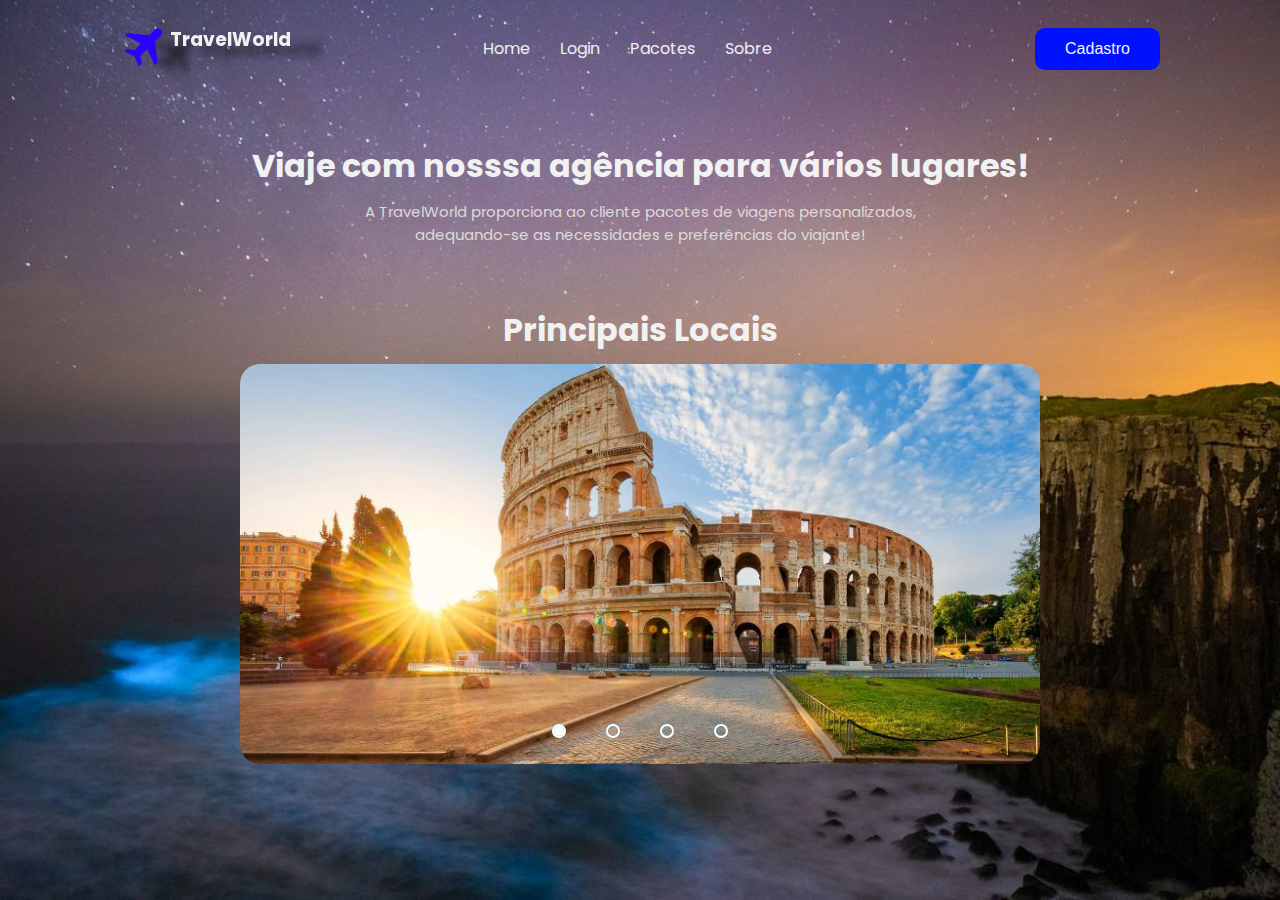
==== index.html @ cc505b30 "Add files via upload" ====
<!DOCTYPE html>
<html lang="pt-BR">

<head>
  <meta charset="UTF-8">
  <meta http-equiv="X-UA-Compatible" content="IE=edge">
  <meta name="viewport" content="width=device-width, initial-scale=1.0">
  <title>Rocket Travel</title>
  <link rel="stylesheet" href="style.css">
</head>

<body>
  <div class="container">
    <header>
      <div class="logo">
        <img src="imgs/plane-icon.svg" alt="">
        <h3>TravelWorld</h3>
      </div>

      <div class="menu">
        <ul>
          <li><a href="indexref.html">Home</a></li>
          <li><a href="login.html">Login</a></li>
          <li><a href="pacotes.html">Pacotes</a></li>
          <li><a href="about.html">Sobre</a></li>
        </ul>
      </div>

      <div class="button">
        <button>
          <a href="register.html">Cadastro</a>
        </button>
      </div>
    </header>

    <main>
      <div class="top-main">
        <div class="title">
          <h1 id="mainTitle">
            Viaje com nosssa agência para vários lugares!
          </h1>
  
          <h3>
           A TravelWorld proporciona ao cliente pacotes de viagens personalizados, adequando-se as necessidades e preferências do viajante!
          </h3>

          <h1 id= "carouselTitle">
            Principais Locais
          </h1>

        </div>
      </div>
    </main>

    <div class="slider">
      <div class="slides">
        <input type="radio" name="radiobtn" id="radio1">
        <input type="radio" name="radiobtn" id="radio2">
        <input type="radio" name="radiobtn" id="radio3">
        <input type="radio" name="radiobtn" id="radio4">

        <div class="slide first">
          <img src="imgs/carrossel_roma.jpg" alt="Imagem 1">
        </div>
        <div class="slide">
          <img src="imgs/carrossel_paris.jpg" alt="Imagem 2">
        </div>
        <div class="slide">
          <img src="imgs/carrossel_cairo.jpg" alt="Imagem 3">
        </div>
        <div class="slide">
          <img src="imgs/carrossel_tokyo.jpg" alt="Imagem 4">
        </div>

        <div class="navigation">
          <div class="btn1"></div>
          <div class="btn2"></div>
          <div class="btn3"></div>
          <div class="btn4"></div>
        </div>

      </div>
      
      <div class="navigation_manual">
        <label for="radio1" class="btnmanual"></label>
        <label for="radio2" class="btnmanual"></label>
        <label for="radio3" class="btnmanual"></label>
        <label for="radio4" class="btnmanual"></label>
      </div>

    </div>

  </div>

  <script src="homepage.js"></script>

</body>
</html>
---- style.css ----
/* ESTILIZAÇÃO "PADRÃO" DA PAGINA (MENU, BODY, ETC) */

@import url('https://fonts.googleapis.com/css2?family=Poppins:wght@400;500;700&display=swap');

* {
  margin: 0;
  padding: 0;
  box-sizing: border-box;
}

a {
  text-decoration: none;
  outline: none;
}

:root {
  --color-text: #F1F1F1;
  --color-subtitle: #dfd9d9;
  --color-highlight: #0011fc;
  --color-button: #0011fc;
}

body {
  font-family: 'Poppins', sans-serif;
  background: url(/imgs/background.jpg) no-repeat fixed center;
  background-size: cover;
  color: var(--color-text);
  max-width: 1080px;
  margin: 0 auto;
}

.container {
  padding: 20px;
}

header {
  display: flex;
  justify-content: space-between;
  align-items: center;
}

header .logo img {
  width: 50px;
  height: 50px;
  filter: drop-shadow(30px 10px 4px rgb(0, 0, 0, 0.5));
}

header .logo h3 {
  width: 50px;
  height: 50px;
  float: right;
  margin-top: 5px;
  filter: drop-shadow(30px 10px 4px rgb(0, 0, 0, 0.5));
}

header ul {
  display: flex;
  gap: 30px;
  list-style: none;
}

header ul li {
  font-size: 16px;
}

header ul li a {
  text-decoration: none;
  color: var(--color-text);
  transition: 0.5s;
}

header ul li a:hover {
  color: var(--color-highlight);
  border-bottom: 1px solid var(--color-button);
}

button {
  border: none;
  background-color: var(--color-button);
  color: var(--color-text);
  padding: 12px 30px;
  border-radius: 10px;
  font-size: 16px;
  transition: 0.5s;
}

button a {
  color: var(--color-text);
  font-weight: 500;
}

button:hover {
  filter: drop-shadow(0px 2px 3px rgb(0, 0, 0, 0.5));
}

main {
  padding-top: 60px;
  max-width: 1000px;
  display: flex;
  flex-direction: column;
  margin: 0 auto;
}

.top-main {
  display: flex;
  align-items: center;
  justify-content: center;
  text-align: center;
}

.top-main h3 {
  padding-top: 10px;
  color: var(--color-subtitle);
  font-weight: 400;
  font-size: 15px;
}


#mainTitle {
  padding-top: 5px;
}

#carouselTitle {
  padding-top: 60px;
  padding-bottom: 10px;
}


.title h3{
  display: flex;
  margin: 0 auto;
  max-width: 65%;
}

.bottom-main {
  display: flex;
  align-items: center;
  justify-content: center;
  padding-top: 50px;
}

.search {
  background-color: var(--color-text);
  opacity: 0.9;
  border-radius: 15px;
  width: 80%;
  padding: 25px;
  display: flex;
  justify-content: space-evenly;
}

label {
  color: #000;
}

#locations, #hotel, #range {
  display: flex;
  flex-direction: column;
}

label {
  padding-bottom: 10px;
  display: flex;
  align-items: flex-start;
}

select {
  border: none;
  display: flex;
  align-items: center;
  justify-content: center;
  height: 25px;
}

.button-search {
  padding-left: 20px;
}

#button-search {
  padding: 35px;
  opacity: 0.8;
}

button:hover {
  cursor: pointer;
}

button img {
  width: 30px;
  height: 30px;
}

@media screen and (max-width: 700px) {
  header {
    display: flex;
    flex-direction: column;
  }

  header img {
    display: none;
  }

  header .menu {
    padding-bottom: 40px;
  }

  main {
    padding-top: 100px;
  }

  .search {
    display: flex;
    flex-direction: column;
    padding-top: 0;
  }

  label {
    padding-top: 20px;
  }

  .bottom-main {
    display: flex;
    flex-direction: column;
    width: 100%;
  }
  
}

  /* CARROSSEL (HOMEPAGE) */

.slider{
  margin: 0 auto;
  width: 800px;
  height: 400px;
  overflow: hidden;
  border-radius: 20px;
}

.slides{
  width: 400%;
  height: 400px;
  display: flex;
}

.slides input {
  display: none;
}

.slide{
  width: 25%;
  position: relative;
  transition: 2s;
}

.slide img{
  width: 800px;
}

.navigation_manual{
  position: absolute;
  width: 800px;
  margin-top: -40px;
  display: flex;
  justify-content: center;
}

.btnmanual{
  border: 2px solid #FFF;
  padding: 5px;
  border-radius: 10px;
  cursor: pointer;
  transition: 1s;
}

.btnmanual:not(:last-child){
  margin-right: 40px;
}

.btnmanual:hover{
  background-color: #FFF;
}

#radio1:checked ~ .first{
  margin-left: 0;
}

#radio2:checked ~ .first{
  margin-left: -25%;
}

#radio3:checked ~ .first{
  margin-left: -50%;
}

#radio4:checked ~ .first{
  margin-left: -75%;
}

.navigation div{
  border: 2px solid #20a6ff;
  padding: 5px;
  border-radius: 10px;
  cursor: pointer;
  transition: 1s;
}

.navigation {
  position: absolute;
  width: 800px;
  margin-top: 360px;
  display: flex;
  justify-content: center;
}

.navigation div:not(:last-child) {
  margin-right: 40px;
}

#radio1:checked ~ .navigation .btn1{
  background-color: #FFF;
}

#radio2:checked ~ .navigation .btn2{
  background-color: #FFF;
}

#radio3:checked ~ .navigation .btn3{
  background-color: #FFF;
}

#radio4:checked ~ .navigation .btn4{
  background-color: #FFF;
}

/* FORMULARIO (CADASTRO)*/

@import url('https://fonts.googleapis.com/css2?family=Poppins:wght@500;600&display=swap');


.container2 {
  background-color: #ffffff;
  border-radius: 10px;
  border: 2px solid #000000;
  width: 50%;
  margin: 0 auto;
  margin-top: 5px;
}

.headerreg {
  padding: 20px 200px;
}

.headerreg h2 {
  font-weight: 600;
  color:#0011fc;
  font-size: 22px;
}

.form {
  padding: 0 10px 20px;
}

.form-control {
  margin-bottom: 2px;
  padding-bottom: 20px;
  position: relative;
}

.form-control label {
  display: inline-block;
  margin-bottom: 0px;
  color:#0011fc;
  display: flex;
  font-weight: bold;
}

.form-control input {
  border: 2px solid #000000;
  background-color: #f0f0f0;
  border-radius: 7px;
  outline: 0;
  display: block;
  font-size: 14px;
  width: 100%;
  padding: 6px;
}

.form-control h4 {
  color:#000000;
  float: right;
}

.form-control.success input {
  border: 3px solid #4ECA64;
}

.form-control.error input {
  border: 3px solid #DB5A5A;
}

.form-control.error i.img-error {
  visibility: visible;
}

.form-control.success i.img-success {
  visibility: visible;
}

.form-control.error small{
  color: #DB5A5A;
  visibility: visible;
}

.form-control i {
  position: absolute;
  top: 45px;
  right: 10px;
  visibility: hidden;
}

.form-control small {
  visibility: hidden;
  position: absolute;
  margin-top: 5px;
  font-size: 14px;

}

.form button {
  background-color: #0011fc;
  border-radius: 5px;
  color: #F1F1F1;
  padding: 15px;
  font-size: 15px;
  font-weight: 600;
  width: 100%;
  margin-top: 5px;
  cursor: pointer;
}

.form button:hover {
  background-color: #0011fc;
  transition: 0.3s;
}

/* FORMULARIO (LOGIN) */


.container3 {
  background-color: #ffffff;
  border-radius: 10px;
  border: 2px solid #000000;
  width: 50%;
  margin: 0 auto;
  margin-top: 70px;
}

.headerreg3 {
  padding: 20px 220px;
}

.headerreg3 h2 {
  font-weight: 600;
  color:#0011fc;
  font-size: 22px;
}

.form {
  padding: 0 10px 20px;
}

.form-control {
  margin-bottom: 2px;
  padding-bottom: 20px;
  position: relative;
}

.form-control label {
  display: inline-block;
  margin-bottom: 0px;
  color:#0011fc;
  display: flex;
  font-weight: bold;
}

.form-control input {
  border: 2px solid #000000;
  background-color: #f0f0f0;
  border-radius: 7px;
  display: block;
  font-size: 14px;
  width: 100%;
  padding: 6px;
  height: 40px;
  outline: none;    
}

.form-control h4 {
  color:#000000;
  float: right;
}

.form-control.success input {
  border: 3px solid #4ECA64;
}

.form-control.error input {
  border: 3px solid #DB5A5A;
}

.form-control.error i.img-error {
  visibility: visible;
}

.form-control.success i.img-success {
  visibility: visible;
}

.form-control.error small{
  color: #DB5A5A;
  visibility: visible;
}

.form-control i {
  position: absolute;
  top: 45px;
  right: 10px;
  visibility: hidden;
}

.form-control small {
  visibility: hidden;
  position: absolute;
  margin-top: 5px;
  font-size: 14px;

}

.form button {
  background-color: #0011fc;
  border-radius: 5px;
  color: #F1F1F1;
  padding: 15px;
  font-size: 15px;
  font-weight: 600;
  width: 100%;
  margin-top: 5px;
  cursor: pointer;
}

.form button:hover {
  background-color: #0011fc;
  transition: 0.3s;
}

/* CALCULADORA (PACOTES) */

#pacoteTitle {
  margin-top: 0px;
  padding-bottom: 50px;
}

.containerPAR {
  background-color: #ffffff;
  border-radius: 10px;
  border: 2px solid #070707;
  width: 30%;
  margin: 10px;
  display: inline-block;
  vertical-align: top;
}

.containerPAR img {
  border: 2px solid #0011fc;
  border-radius: 15px;
  margin-top: 15px;
}

.containerPAR {
  padding: 0 10px 20px;
}

.containerPAR {
  margin-bottom: 2px;
  padding-bottom: 20px;
  position: relative;
}

.containerPAR label {
  display: inline-block;
  margin-bottom: 0px;
  margin-top: 15px;
  color:#0011fc;
}

.containerPAR button {
  background-color: #0011fc;
  border-radius: 5px;
  color: #F1F1F1;
  padding: 15px;
  font-size: 15px;
  font-weight: 600;
  width: 100%;
  margin-top: 5px;
  cursor: pointer;
}

.containerPAR input {
  border: 1px solid #000000;
  background-color: #f0f0f0;
  border-radius: 7px;
  outline: 0;
  display: block;
  font-size: 14px;
  width: 100%;
  padding: 8px;
}


.containerPAR div {
  color: #000000;
  margin-top: 15px;
}

.containerNY {
  background-color: #ffffff;
  border-radius: 10px;
  border: 2px solid #000000;
  width: 30%;
  margin: 10px;
  margin-left: 25px;
  display: inline-block;
  vertical-align: top;
}

.containerNY img {
  border: 2px solid #0011fc;
  border-radius: 15px;
  margin-top: 15px;
}

.containerNY {
  padding: 0 10px 20px;
}

.containerNY {
  margin-bottom: 2px;
  padding-bottom: 20px;
  position: relative;
}

.containerNY label {
  display: inline-block;
  margin-bottom: 0px;
  margin-top: 15px;
  color:#0011fc;
}

.containerNY button {
  background-color: #0011fc;
  border-radius: 5px;
  color: #F1F1F1;
  padding: 15px;
  font-size: 15px;
  font-weight: 600;
  width: 100%;
  margin-top: 5px;
  cursor: pointer;
}

.containerNY input {
  border: 1px solid #000000;
  background-color: #f0f0f0;
  border-radius: 7px;
  outline: 0;
  display: block;
  font-size: 14px;
  width: 100%;
  padding: 8px;
}


.containerNY div {
  color: #000000;
  margin-top: 15px;
}


.containerATE {
  background-color: #ffffff;
  border-radius: 10px;
  border: 2px solid #000000;
  width: 30%;
  margin: 10px;
  margin-left: 25px;
  display: inline-block;
  vertical-align: top;
}

.containerATE img {
  border: 2px solid #0011fc;
  border-radius: 15px;
  margin-top: 15px;
}

.containerATE {
  padding: 0 10px 20px;
}

.containerATE {
  margin-bottom: 2px;
  padding-bottom: 20px;
  position: relative;
}

.containerATE label {
  display: inline-block;
  margin-bottom: 0px;
  margin-top: 15px;
  color:#0011fc;
}

.containerATE button {
  background-color: #0011fc;
  border-radius: 5px;
  color: #F1F1F1;
  padding: 15px;
  font-size: 15px;
  font-weight: 600;
  width: 100%;
  margin-top: 5px;
  cursor: pointer;
}

.containerATE input {
  border: 1px solid #000000;
  background-color: #f0f0f0;
  border-radius: 7px;
  outline: 0;
  display: block;
  font-size: 14px;
  width: 100%;
  padding: 8px;
}


.containerATE div {
  color: #000000;
  margin-top: 15px;
}

.containerPAR select, .containerNY select, .containerATE select,
.containerPAR input, .containerNY input, .containerATE input, 
.containerPAR button, .containerNY button, .containerATE button,
.containerPAR div, .containerNY div, .containerATE div {
    margin-top: 10px;
}


.containerBAN {
  background-color: #ffffff;
  border-radius: 10px;
  border: 2px solid #070707;
  width: 30%;
  margin: 10px;
  margin-top: 40px;
  display: inline-block;
  vertical-align: top;
}

.containerBAN img {
  border: 2px solid #0011fc;
  border-radius: 15px;
  margin-top: 15px;
}

.containerBAN {
  padding: 0 10px 20px;
}

.containerBAN {
  margin-bottom: 2px;
  padding-bottom: 20px;
  position: relative;
}

.containerBAN label {
  display: inline-block;
  margin-bottom: 0px;
  margin-top: 15px;
  color:#0011fc;
}

.containerBAN button {
  background-color: #0011fc;
  border-radius: 5px;
  color: #F1F1F1;
  padding: 15px;
  font-size: 15px;
  font-weight: 600;
  width: 100%;
  margin-top: 5px;
  cursor: pointer;
}

.containerBAN input {
  border: 1px solid #000000;
  background-color: #f0f0f0;
  border-radius: 7px;
  outline: 0;
  display: block;
  font-size: 14px;
  width: 100%;
  padding: 8px;
}


.containerBAN div {
  color: #000000;
  margin-top: 15px;
}

.containerBER {
  background-color: #ffffff;
  border-radius: 10px;
  border: 2px solid #000000;
  width: 30%;
  margin: 10px;
  margin-top: 40px;
  margin-left: 25px;
  display: inline-block;
  vertical-align: top;
}

.containerBER img {
  border: 2px solid #0011fc;
  border-radius: 15px;
  margin-top: 15px;
}

.containerBER {
  padding: 0 10px 20px;
}

.containerBER {
  margin-bottom: 2px;
  padding-bottom: 20px;
  position: relative;
}

.containerBER label {
  display: inline-block;
  margin-bottom: 0px;
  margin-top: 15px;
  color:#0011fc;
}

.containerBER button {
  background-color: #0011fc;
  border-radius: 5px;
  color: #F1F1F1;
  padding: 15px;
  font-size: 15px;
  font-weight: 600;
  width: 100%;
  margin-top: 5px;
  cursor: pointer;
}

.containerBER input {
  border: 1px solid #000000;
  background-color: #f0f0f0;
  border-radius: 7px;
  outline: 0;
  display: block;
  font-size: 14px;
  width: 100%;
  padding: 8px;
}


.containerBER div {
  color: #000000;
  margin-top: 15px;
}


.containerCAI {
  background-color: #ffffff;
  border-radius: 10px;
  border: 2px solid #000000;
  width: 30%;
  margin: 10px;
  margin-left: 25px;
  margin-top: 40px;
  display: inline-block;
  vertical-align: top;
}

.containerCAI img {
  border: 2px solid #0011fc;
  border-radius: 15px;
  margin-top: 15px;
}

.containerCAI {
  padding: 0 10px 20px;
}

.containerCAI {
  margin-bottom: 2px;
  padding-bottom: 20px;
  position: relative;
}

.containerCAI label {
  display: inline-block;
  margin-bottom: 0px;
  margin-top: 15px;
  color:#0011fc;
}

.containerCAI button {
  background-color: #0011fc;
  border-radius: 5px;
  color: #F1F1F1;
  padding: 15px;
  font-size: 15px;
  font-weight: 600;
  width: 100%;
  margin-top: 5px;
  cursor: pointer;
}

.containerCAI input {
  border: 1px solid #000000;
  background-color: #f0f0f0;
  border-radius: 7px;
  outline: 0;
  display: block;
  font-size: 14px;
  width: 100%;
  padding: 8px;
}


.containerCAI div {
  color: #000000;
  margin-top: 35px;
}

.containerBAN select, .containerBER select, .containerCAI select,
.containerBAN input, .containerBER input, .containerCAI input, 
.containerBAN button, .containerBER button, .containerCAI button,
.containerBAN div, .containerBER div, .containerCAI div {
    margin-top: 10px;
}

.containerLON {
  background-color: #ffffff;
  border-radius: 10px;
  border: 2px solid #070707;
  width: 30%;
  margin: 10px;
  margin-top: 40px;
  display: inline-block;
  vertical-align: top;
}

.containerLON img {
  border: 2px solid #0011fc;
  border-radius: 15px;
  margin-top: 15px;
}

.containerLON {
  padding: 0 10px 20px;
}

.containerLON {
  margin-bottom: 2px;
  padding-bottom: 20px;
  position: relative;
}

.containerLON label {
  display: inline-block;
  margin-bottom: 0px;
  margin-top: 15px;
  color:#0011fc;
}

.containerLON button {
  background-color: #0011fc;
  border-radius: 5px;
  color: #F1F1F1;
  padding: 15px;
  font-size: 15px;
  font-weight: 600;
  width: 100%;
  margin-top: 5px;
  cursor: pointer;
}

.containerLON input {
  border: 1px solid #000000;
  background-color: #f0f0f0;
  border-radius: 7px;
  outline: 0;
  display: block;
  font-size: 14px;
  width: 100%;
  padding: 8px;
}


.containerLON div {
  color: #000000;
  margin-top: 15px;
}

.containerROM {
  background-color: #ffffff;
  border-radius: 10px;
  border: 2px solid #000000;
  width: 30%;
  margin: 10px;
  margin-top: 40px;
  margin-left: 25px;
  display: inline-block;
  vertical-align: top;
}

.containerROM img {
  border: 2px solid #0011fc;
  border-radius: 15px;
  margin-top: 15px;
}

.containerROM {
  padding: 0 10px 20px;
}

.containerROM {
  margin-bottom: 2px;
  padding-bottom: 20px;
  position: relative;
}

.containerROM label {
  display: inline-block;
  margin-bottom: 0px;
  margin-top: 15px;
  color:#0011fc;
}

.containerROM button {
  background-color: #0011fc;
  border-radius: 5px;
  color: #F1F1F1;
  padding: 15px;
  font-size: 15px;
  font-weight: 600;
  width: 100%;
  margin-top: 5px;
  cursor: pointer;
}

.containerROM input {
  border: 1px solid #000000;
  background-color: #f0f0f0;
  border-radius: 7px;
  outline: 0;
  display: block;
  font-size: 14px;
  width: 100%;
  padding: 8px;
}


.containerROM div {
  color: #000000;
  margin-top: 15px;
}


.containerSHA {
  background-color: #ffffff;
  border-radius: 10px;
  border: 2px solid #000000;
  width: 30%;
  margin: 10px;
  margin-left: 25px;
  margin-top: 40px;
  display: inline-block;
  vertical-align: top;
}

.containerSHA img {
  border: 2px solid #0011fc;
  border-radius: 15px;
  margin-top: 15px;
}

.containerSHA {
  padding: 0 10px 20px;
}

.containerSHA {
  margin-bottom: 2px;
  padding-bottom: 20px;
  position: relative;
}

.containerSHA label {
  display: inline-block;
  margin-bottom: 0px;
  margin-top: 15px;
  color:#0011fc;
}

.containerSHA button {
  background-color: #0011fc;
  border-radius: 5px;
  color: #F1F1F1;
  padding: 15px;
  font-size: 15px;
  font-weight: 600;
  width: 100%;
  margin-top: 5px;
  cursor: pointer;
}

.containerSHA input {
  border: 1px solid #000000;
  background-color: #f0f0f0;
  border-radius: 7px;
  outline: 0;
  display: block;
  font-size: 14px;
  width: 100%;
  padding: 8px;
}


.containerSHA div {
  color: #000000;
  margin-top: 35px;
}

.containerLON select, .containerROM select, .containerSHA select,
.containerLON input, .containerROM input, .containerSHA input, 
.containerLON button, .containerROM button, .containerSHA button,
.containerLON div, .containerROM div, .containerSHA div {
    margin-top: 10px;
}

.containerTOK {
  background-color: #ffffff;
  border-radius: 10px;
  border: 2px solid #070707;
  width: 30%;
  margin: 10px;
  margin-top: 40px;
  display: inline-block;
  vertical-align: top;
}

.containerTOK img {
  border: 2px solid #0011fc;
  border-radius: 15px;
  margin-top: 15px;
}

.containerTOK {
  padding: 0 10px 20px;
}

.containerTOK {
  margin-bottom: 2px;
  padding-bottom: 20px;
  position: relative;
}

.containerTOK label {
  display: inline-block;
  margin-bottom: 0px;
  margin-top: 15px;
  color:#0011fc;
}

.containerTOK button {
  background-color: #0011fc;
  border-radius: 5px;
  color: #F1F1F1;
  padding: 15px;
  font-size: 15px;
  font-weight: 600;
  width: 100%;
  margin-top: 5px;
  cursor: pointer;
}

.containerTOK input {
  border: 1px solid #000000;
  background-color: #f0f0f0;
  border-radius: 7px;
  outline: 0;
  display: block;
  font-size: 14px;
  width: 100%;
  padding: 8px;
}

.containerTOK div {
  color: #000000;
  margin-top: 15px;
}

.containerDUB {
  background-color: #ffffff;
  border-radius: 10px;
  border: 2px solid #000000;
  width: 30%;
  margin: 10px;
  margin-top: 40px;
  margin-left: 25px;
  display: inline-block;
  vertical-align: top;
}

.containerDUB img {
  border: 2px solid #0011fc;
  border-radius: 15px;
  margin-top: 15px;
}

.containerDUB {
  padding: 0 10px 20px;
}

.containerDUB {
  margin-bottom: 2px;
  padding-bottom: 20px;
  position: relative;
}

.containerDUB label {
  display: inline-block;
  margin-bottom: 0px;
  margin-top: 15px;
  color:#0011fc;
}

.containerDUB button {
  background-color: #0011fc;
  border-radius: 5px;
  color: #F1F1F1;
  padding: 15px;
  font-size: 15px;
  font-weight: 600;
  width: 100%;
  margin-top: 5px;
  cursor: pointer;
}

.containerDUB input {
  border: 1px solid #000000;
  background-color: #f0f0f0;
  border-radius: 7px;
  outline: 0;
  display: block;
  font-size: 14px;
  width: 100%;
  padding: 8px;
}

.containerDUB div {
  color: #000000;
  margin-top: 15px;
}


.containerCUS {
  background-color: #ffffff;
  border-radius: 10px;
  border: 2px solid #000000;
  width: 30%;
  margin: 10px;
  margin-left: 25px;
  margin-top: 40px;
  display: inline-block;
  vertical-align: top;
}

.containerCUS img {
  border: 2px solid #0011fc;
  border-radius: 15px;
  margin-top: 15px;
}

.containerCUS {
  padding: 0 10px 20px;
}

.containerCUS {
  margin-bottom: 2px;
  padding-bottom: 20px;
  position: relative;
}

.containerCUS label {
  display: inline-block;
  margin-bottom: 0px;
  margin-top: 15px;
  color:#0011fc;
}

.containerCUS button {
  background-color: #0011fc;
  border-radius: 5px;
  color: #F1F1F1;
  padding: 15px;
  font-size: 15px;
  font-weight: 600;
  width: 100%;
  margin-top: 5px;
  cursor: pointer;
}

.containerCUS input {
  border: 1px solid #000000;
  background-color: #f0f0f0;
  border-radius: 7px;
  outline: 0;
  display: block;
  font-size: 14px;
  width: 100%;
  padding: 8px;
}

.containerCUS div {
  color: #000000;
  margin-top: 35px;
}

.containerTOK select, .containerDUB select, .containerCUS select,
.containerTOK input, .containerDUB input, .containerCUS input, 
.containerTOK button, .containerDUB button, .containerCUS button,
.containerTOK div, .containerDUB div, .containerCUS div {
    margin-top: 10px;
}

/* SOBRE E CONTATO */


.headerabout {
  justify-content: center;
  text-align: center;
  padding: 20px 0;
  padding-top: 15px;
  font-weight: 400;
  font-size: 15px;
}


.mainabout {
  flex: 1;
  padding: 20px;
}

.mainabout section {
  margin-bottom: 30px;
}

.mainabout h1, h2 {
  color: #0011fc;
}

.footerabout footer {
 
  color: #fff;
  text-align: center;
  padding: 10px 0;
  bottom: 0;
  width: 100%;
}
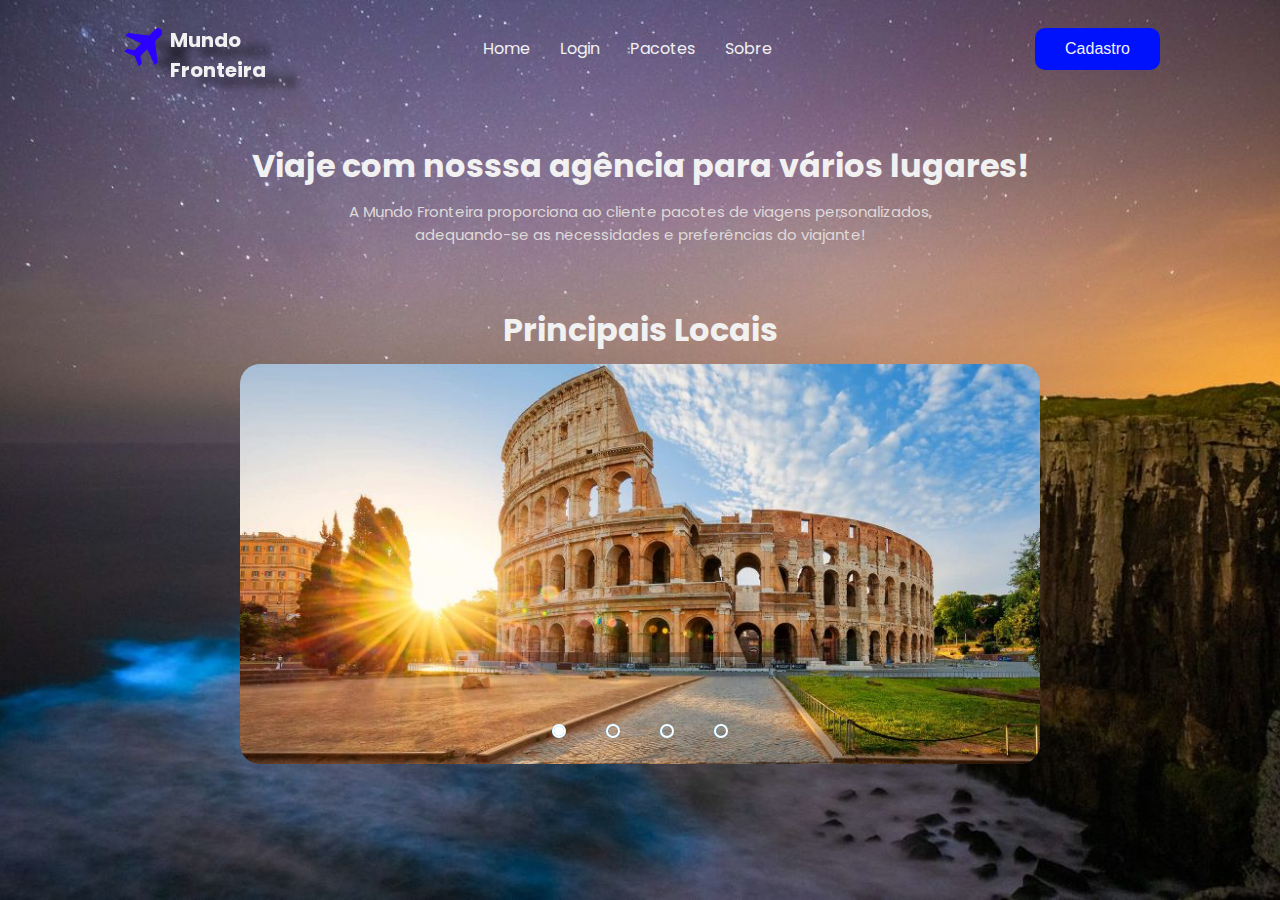
==== commit 11d0ade5: "Add files via upload" ====
--- a/index.html
+++ b/index.html
@@ -14,7 +14,7 @@
     <header>
       <div class="logo">
         <img src="imgs/plane-icon.svg" alt="">
-        <h3>TravelWorld</h3>
+        <h3>Mundo Fronteira</h3>
       </div>
 
       <div class="menu">
@@ -41,7 +41,7 @@
           </h1>
   
           <h3>
-           A TravelWorld proporciona ao cliente pacotes de viagens personalizados, adequando-se as necessidades e preferências do viajante!
+           A Mundo Fronteira proporciona ao cliente pacotes de viagens personalizados, adequando-se as necessidades e preferências do viajante!
           </h3>
 
           <h1 id= "carouselTitle">
--- a/style.css
+++ b/style.css
@@ -22,7 +22,7 @@
 
 body {
   font-family: 'Poppins', sans-serif;
-  background: url(/imgs/background.jpg) no-repeat fixed center;
+  background: url(./imgs/background.jpg) no-repeat fixed center;
   background-size: cover;
   color: var(--color-text);
   max-width: 1080px;
@@ -49,6 +49,7 @@
   width: 50px;
   height: 50px;
   float: right;
+  font-size: 20px;
   margin-top: 5px;
   filter: drop-shadow(30px 10px 4px rgb(0, 0, 0, 0.5));
 }
@@ -340,7 +341,7 @@
 .container2 {
   background-color: #ffffff;
   border-radius: 10px;
-  border: 2px solid #000000;
+  border: 2px solid;
   width: 50%;
   margin: 0 auto;
   margin-top: 5px;
@@ -353,7 +354,7 @@
 .headerreg h2 {
   font-weight: 600;
   color:#0011fc;
-  font-size: 22px;
+  font-size: 19px;
 }
 
 .form {
@@ -449,7 +450,7 @@
 .container3 {
   background-color: #ffffff;
   border-radius: 10px;
-  border: 2px solid #000000;
+  border: 2px solid;
   width: 50%;
   margin: 0 auto;
   margin-top: 70px;
@@ -484,7 +485,7 @@
 }
 
 .form-control input {
-  border: 2px solid #000000;
+  border: 2px solid #0011fc;
   background-color: #f0f0f0;
   border-radius: 7px;
   display: block;
@@ -496,8 +497,12 @@
 }
 
 .form-control h4 {
-  color:#000000;
+  color:#0011fc;
   float: right;
+}
+
+.form-control a {
+  color:#0011fc;
 }
 
 .form-control.success input {
@@ -563,7 +568,6 @@
 .containerPAR {
   background-color: #ffffff;
   border-radius: 10px;
-  border: 2px solid #070707;
   width: 30%;
   margin: 10px;
   display: inline-block;
@@ -625,7 +629,6 @@
 .containerNY {
   background-color: #ffffff;
   border-radius: 10px;
-  border: 2px solid #000000;
   width: 30%;
   margin: 10px;
   margin-left: 25px;
@@ -689,7 +692,6 @@
 .containerATE {
   background-color: #ffffff;
   border-radius: 10px;
-  border: 2px solid #000000;
   width: 30%;
   margin: 10px;
   margin-left: 25px;
@@ -760,7 +762,6 @@
 .containerBAN {
   background-color: #ffffff;
   border-radius: 10px;
-  border: 2px solid #070707;
   width: 30%;
   margin: 10px;
   margin-top: 40px;
@@ -823,7 +824,6 @@
 .containerBER {
   background-color: #ffffff;
   border-radius: 10px;
-  border: 2px solid #000000;
   width: 30%;
   margin: 10px;
   margin-top: 40px;
@@ -888,7 +888,6 @@
 .containerCAI {
   background-color: #ffffff;
   border-radius: 10px;
-  border: 2px solid #000000;
   width: 30%;
   margin: 10px;
   margin-left: 25px;
@@ -959,7 +958,6 @@
 .containerLON {
   background-color: #ffffff;
   border-radius: 10px;
-  border: 2px solid #070707;
   width: 30%;
   margin: 10px;
   margin-top: 40px;
@@ -1022,7 +1020,6 @@
 .containerROM {
   background-color: #ffffff;
   border-radius: 10px;
-  border: 2px solid #000000;
   width: 30%;
   margin: 10px;
   margin-top: 40px;
@@ -1087,7 +1084,6 @@
 .containerSHA {
   background-color: #ffffff;
   border-radius: 10px;
-  border: 2px solid #000000;
   width: 30%;
   margin: 10px;
   margin-left: 25px;
@@ -1158,7 +1154,6 @@
 .containerTOK {
   background-color: #ffffff;
   border-radius: 10px;
-  border: 2px solid #070707;
   width: 30%;
   margin: 10px;
   margin-top: 40px;
@@ -1220,7 +1215,6 @@
 .containerDUB {
   background-color: #ffffff;
   border-radius: 10px;
-  border: 2px solid #000000;
   width: 30%;
   margin: 10px;
   margin-top: 40px;
@@ -1284,7 +1278,6 @@
 .containerCUS {
   background-color: #ffffff;
   border-radius: 10px;
-  border: 2px solid #000000;
   width: 30%;
   margin: 10px;
   margin-left: 25px;
@@ -1353,7 +1346,6 @@
 
 /* SOBRE E CONTATO */
 
-
 .headerabout {
   justify-content: center;
   text-align: center;
@@ -1363,7 +1355,6 @@
   font-size: 15px;
 }
 
-
 .mainabout {
   flex: 1;
   padding: 20px;
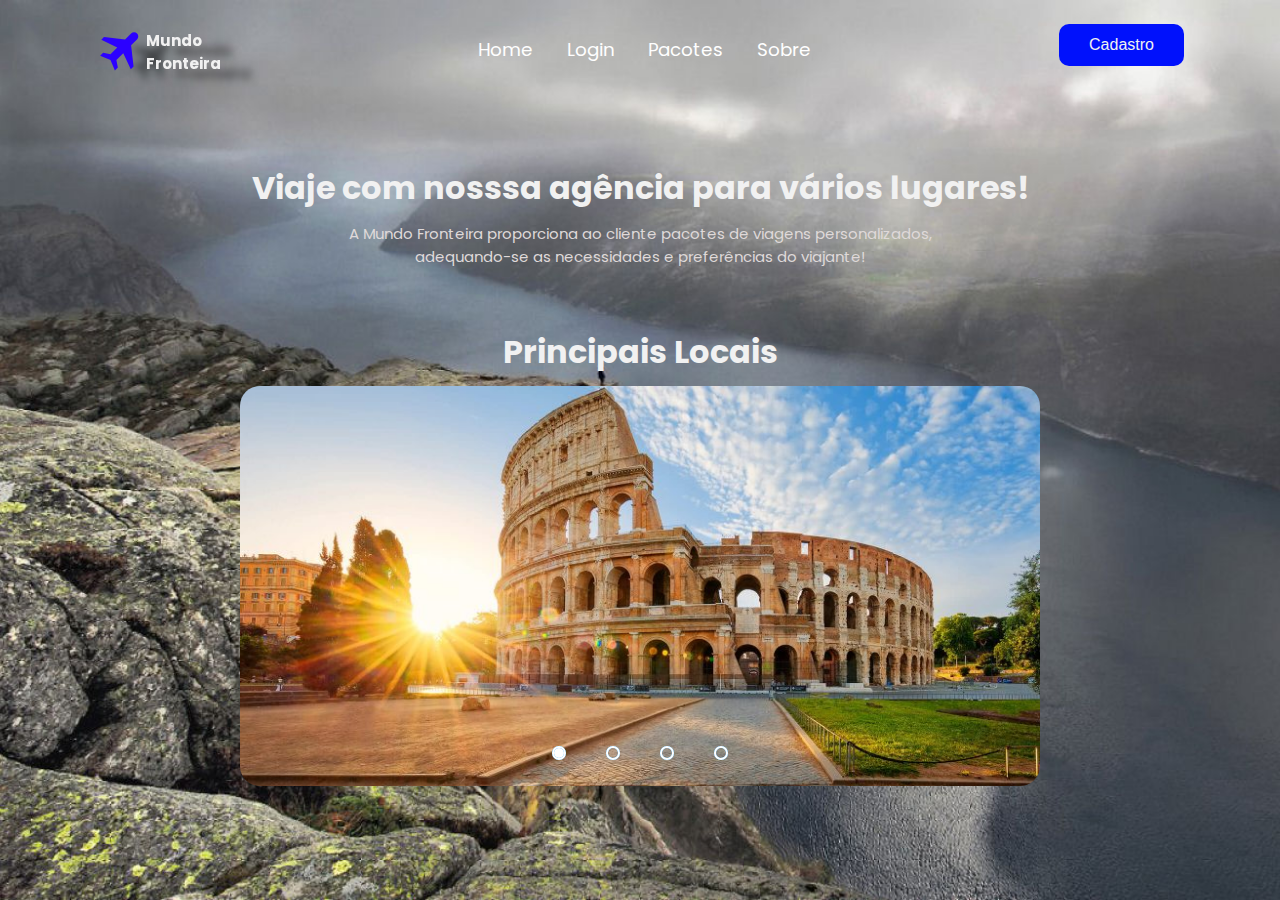
==== commit f70f951d: "Add files via upload" ====
--- a/index.html
+++ b/index.html
@@ -5,31 +5,53 @@
   <meta charset="UTF-8">
   <meta http-equiv="X-UA-Compatible" content="IE=edge">
   <meta name="viewport" content="width=device-width, initial-scale=1.0">
-  <title>Rocket Travel</title>
+  <title>Mundo Fronteira</title>
   <link rel="stylesheet" href="style.css">
+  <link rel="icon" href="imgs/plane-icon.svg">
 </head>
 
 <body>
-  <div class="container">
     <header>
-      <div class="logo">
-        <img src="imgs/plane-icon.svg" alt="">
-        <h3>Mundo Fronteira</h3>
-      </div>
+      <nav class="nav-bar">
+        <div class="logo">
+          <img src="imgs/plane-icon.svg" alt="logo">
+          <h3>Mundo Fronteira</h3>
+        </div>
 
-      <div class="menu">
+        <div class="nav-list">
+          <ul>
+            <li class="nav-item"><a href="index.html" class="nav-link">Home</a></li>
+            <li class="nav-item"><a href="login.html" class="nav-link">Login</a></li>
+            <li class="nav-item"><a href="pacotes.html" class="nav-link">Pacotes</a></li>
+            <li class="nav-item"><a href="about.html" class="nav-link">Sobre</a></li>
+          </ul>
+        </div>
+
+        <div class="button">
+          <button>
+            <a href="register.html">Cadastro</a>
+          </button>
+        </div>
+
+        <div class="mobileMenu-icon">
+            <button onclick="menuShow"><img class="icon" src="imgs/menuMobile-icon.svg" alt="menuicon"></button>
+        </div>
+      </nav>
+
+      <div class="mobile-menu">
         <ul>
-          <li><a href="indexref.html">Home</a></li>
-          <li><a href="login.html">Login</a></li>
-          <li><a href="pacotes.html">Pacotes</a></li>
-          <li><a href="about.html">Sobre</a></li>
+          <li class="nav-item"><a href="index.html" class="nav-link">Home</a></li>
+          <li class="nav-item"><a href="login.html" class="nav-link">Login</a></li>
+          <li class="nav-item"><a href="pacotes.html" class="nav-link">Pacotes</a></li>
+          <li class="nav-item"><a href="about.html" class="nav-link">Sobre</a></li>
         </ul>
-      </div>
 
-      <div class="button">
-        <button>
-          <a href="register.html">Cadastro</a>
-        </button>
+        <div class="button">
+          <button>
+            <a href="register.html">Cadastro</a>
+          </button>
+        </div>
+
       </div>
     </header>
 
@@ -60,16 +82,24 @@
         <input type="radio" name="radiobtn" id="radio4">
 
         <div class="slide first">
-          <img src="imgs/carrossel_roma.jpg" alt="Imagem 1">
+          <a href="pacotes.html">
+            <img src="imgs/carrossel_roma.jpg" alt="Imagem 1">
+          </a>
         </div>
         <div class="slide">
-          <img src="imgs/carrossel_paris.jpg" alt="Imagem 2">
+          <a href="pacotes.html">
+            <img src="imgs/carrossel_paris.jpg" alt="Imagem 2">
+          </a>
         </div>
         <div class="slide">
-          <img src="imgs/carrossel_cairo.jpg" alt="Imagem 3">
+          <a href="pacotes.html">
+            <img src="imgs/carrossel_cairo.jpg" alt="Imagem 3">
+          </a>
         </div>
         <div class="slide">
-          <img src="imgs/carrossel_tokyo.jpg" alt="Imagem 4">
+          <a href="pacotes.html">
+            <img src="imgs/carrossel_tokyo.jpg" alt="Imagem 4">
+          </a>
         </div>
 
         <div class="navigation">
--- a/style.css
+++ b/style.css
@@ -25,31 +25,47 @@
   background: url(./imgs/background.jpg) no-repeat fixed center;
   background-size: cover;
   color: var(--color-text);
-  max-width: 1080px;
   margin: 0 auto;
 }
 
-.container {
-  padding: 20px;
-}
-
-header {
+.nav-bar {
   display: flex;
   justify-content: space-between;
+  padding: 1.5rem 6rem;
+}
+
+.nav-list {
+  display: flex;
   align-items: center;
 }
 
-header .logo img {
+.nav-list ul {
+  display: flex;
+  justify-content: center;
+  list-style: none;
+}
+
+.nav-item {
+  margin: 0 2px;
+}
+
+.nav-link {
+  text-decoration: none;
+  font-size: 1.15rem;
+  color: #ffffff;
+}
+
+.logo img {
   width: 50px;
   height: 50px;
   filter: drop-shadow(30px 10px 4px rgb(0, 0, 0, 0.5));
-}
-
-header .logo h3 {
-  width: 50px;
-  height: 50px;
-  float: right;
-  font-size: 20px;
+  align-items: center;
+  display: flex;
+  float: left;
+}
+
+.logo h3 {
+  font-size: 15px;
   margin-top: 5px;
   filter: drop-shadow(30px 10px 4px rgb(0, 0, 0, 0.5));
 }
@@ -94,6 +110,61 @@
   filter: drop-shadow(0px 2px 3px rgb(0, 0, 0, 0.5));
 }
 
+/* MENU RESPONSIVO */
+
+.mobileMenu-icon {
+  display: none;
+}
+
+.mobile-menu {
+  display: none;
+}
+
+@media screen and (max-width: 900px){
+  .nav-bar {
+    padding: 1.5 rem 4rem;
+  }
+
+  .nav-item{
+    display: none;
+  }
+
+  .button {
+    display: none;
+  }
+
+  .mobileMenu-icon {
+    display: block;
+  }
+
+  .mobileMenu-icon button {
+    background-color: transparent;
+    border: none;
+    cursor: pointer;
+  }
+
+  .mobile-menu ul {
+    display: flex;
+    flex-direction: column;
+    text-align: center;
+    padding-bottom: 1rem;
+  }
+
+  .mobile-menu .nav-item{
+    display: block;
+    padding-top: 1.2rem;
+  }
+
+  .mobile-menu .button {
+    width: 100%;
+  }
+
+  .open {
+    display: block;
+  }
+
+}
+
 main {
   padding-top: 60px;
   max-width: 1000px;
@@ -116,7 +187,6 @@
   font-size: 15px;
 }
 
-
 #mainTitle {
   padding-top: 5px;
 }
@@ -126,7 +196,6 @@
   padding-bottom: 10px;
 }
 
-
 .title h3{
   display: flex;
   margin: 0 auto;
@@ -140,48 +209,6 @@
   padding-top: 50px;
 }
 
-.search {
-  background-color: var(--color-text);
-  opacity: 0.9;
-  border-radius: 15px;
-  width: 80%;
-  padding: 25px;
-  display: flex;
-  justify-content: space-evenly;
-}
-
-label {
-  color: #000;
-}
-
-#locations, #hotel, #range {
-  display: flex;
-  flex-direction: column;
-}
-
-label {
-  padding-bottom: 10px;
-  display: flex;
-  align-items: flex-start;
-}
-
-select {
-  border: none;
-  display: flex;
-  align-items: center;
-  justify-content: center;
-  height: 25px;
-}
-
-.button-search {
-  padding-left: 20px;
-}
-
-#button-search {
-  padding: 35px;
-  opacity: 0.8;
-}
-
 button:hover {
   cursor: pointer;
 }
@@ -191,41 +218,6 @@
   height: 30px;
 }
 
-@media screen and (max-width: 700px) {
-  header {
-    display: flex;
-    flex-direction: column;
-  }
-
-  header img {
-    display: none;
-  }
-
-  header .menu {
-    padding-bottom: 40px;
-  }
-
-  main {
-    padding-top: 100px;
-  }
-
-  .search {
-    display: flex;
-    flex-direction: column;
-    padding-top: 0;
-  }
-
-  label {
-    padding-top: 20px;
-  }
-
-  .bottom-main {
-    display: flex;
-    flex-direction: column;
-    width: 100%;
-  }
-  
-}
 
   /* CARROSSEL (HOMEPAGE) */
 
@@ -235,12 +227,14 @@
   height: 400px;
   overflow: hidden;
   border-radius: 20px;
+  margin-bottom: 40px;
 }
 
 .slides{
   width: 400%;
   height: 400px;
   display: flex;
+  
 }
 
 .slides input {
@@ -335,26 +329,26 @@
 
 /* FORMULARIO (CADASTRO)*/
 
-@import url('https://fonts.googleapis.com/css2?family=Poppins:wght@500;600&display=swap');
-
 
 .container2 {
   background-color: #ffffff;
   border-radius: 10px;
-  border: 2px solid;
-  width: 50%;
+  border: 4px solid #cfc9c9;
+  width: 30%;
   margin: 0 auto;
-  margin-top: 5px;
+  margin-bottom: 40px;
 }
 
 .headerreg {
-  padding: 20px 200px;
+  display: flex;
+  justify-content: center;
+  align-items: center;
+  padding: 20px;
 }
 
 .headerreg h2 {
-  font-weight: 600;
-  color:#0011fc;
-  font-size: 19px;
+  color: #0011fc;
+  font-size: 22px;
 }
 
 .form {
@@ -370,14 +364,14 @@
 .form-control label {
   display: inline-block;
   margin-bottom: 0px;
-  color:#0011fc;
+  color:#ffffff;
   display: flex;
   font-weight: bold;
 }
 
 .form-control input {
   border: 2px solid #000000;
-  background-color: #f0f0f0;
+  background-color: #ffffff;
   border-radius: 7px;
   outline: 0;
   display: block;
@@ -389,6 +383,124 @@
 .form-control h4 {
   color:#000000;
   float: right;
+}
+
+.form-control.success input {
+  border: 3px solid #4ECA64;
+}
+
+.form-control.error input {
+  border: 3px solid #DB5A5A;
+}
+
+.form-control.error i.img-error {
+  visibility: visible;
+}
+
+.form-control.success i.img-success {
+  visibility: visible;
+}
+
+.form-control.error small{
+  color: #DB5A5A;
+  visibility: visible;
+}
+
+.form-control i {
+  position: absolute;
+  top: 5px;
+  right: 10px;
+  visibility: hidden;
+}
+
+.form-control small {
+  visibility: hidden;
+  position: absolute;
+  margin-top: 5px;
+  font-size: 14px;
+}
+
+.form-control img {
+  margin-top: -50px;
+}
+
+.form button {
+  background-color: #0011fc;
+  border-radius: 5px;
+  color: #F1F1F1;
+  padding: 15px;
+  font-size: 15px;
+  font-weight: 600;
+  width: 100%;
+  margin-top: 5px;
+  cursor: pointer;
+}
+
+.form button:hover {
+  background-color: #0011fc;
+  transition: 0.3s;
+}
+
+/* FORMULARIO (LOGIN) */
+
+
+.container3 {
+  background-color: #ffffff;
+  border-radius: 10px;
+  border: 4px solid #cfc9c9;
+  width: 30%;
+  margin: 0 auto;
+  margin-top: 70px;
+}
+
+.headerreg3 {
+  display: flex;
+  justify-content: center;
+  align-items: center;
+  padding: 20px;
+}
+
+.headerreg3 h2 {
+  color: #0011fc;
+  font-size: 22px;
+}
+
+.form {
+  padding: 0 10px 20px;
+}
+
+.form-control {
+  margin-bottom: 2px;
+  padding-bottom: 20px;
+  position: relative;
+}
+
+.form-control label {
+  margin-bottom: 0px;
+  color:#0011fc;
+  display: flex;
+  font-weight: bold;
+}
+
+.form-control input {
+  border: 2px solid #cfc9c9;;
+  background-color: #f0f0f0;
+  border-radius: 7px;
+  display: block;
+  font-size: 14px;
+  width: 100%;
+  padding: 6px;
+  height: 40px;
+  outline: none;    
+}
+
+.form-control h4 {
+  color:#0011fc;
+  float: right;
+}
+
+.form-control a {
+  color:#0011fc;
 }
 
 .form-control.success input {
@@ -444,120 +556,6 @@
   transition: 0.3s;
 }
 
-/* FORMULARIO (LOGIN) */
-
-
-.container3 {
-  background-color: #ffffff;
-  border-radius: 10px;
-  border: 2px solid;
-  width: 50%;
-  margin: 0 auto;
-  margin-top: 70px;
-}
-
-.headerreg3 {
-  padding: 20px 220px;
-}
-
-.headerreg3 h2 {
-  font-weight: 600;
-  color:#0011fc;
-  font-size: 22px;
-}
-
-.form {
-  padding: 0 10px 20px;
-}
-
-.form-control {
-  margin-bottom: 2px;
-  padding-bottom: 20px;
-  position: relative;
-}
-
-.form-control label {
-  display: inline-block;
-  margin-bottom: 0px;
-  color:#0011fc;
-  display: flex;
-  font-weight: bold;
-}
-
-.form-control input {
-  border: 2px solid #0011fc;
-  background-color: #f0f0f0;
-  border-radius: 7px;
-  display: block;
-  font-size: 14px;
-  width: 100%;
-  padding: 6px;
-  height: 40px;
-  outline: none;    
-}
-
-.form-control h4 {
-  color:#0011fc;
-  float: right;
-}
-
-.form-control a {
-  color:#0011fc;
-}
-
-.form-control.success input {
-  border: 3px solid #4ECA64;
-}
-
-.form-control.error input {
-  border: 3px solid #DB5A5A;
-}
-
-.form-control.error i.img-error {
-  visibility: visible;
-}
-
-.form-control.success i.img-success {
-  visibility: visible;
-}
-
-.form-control.error small{
-  color: #DB5A5A;
-  visibility: visible;
-}
-
-.form-control i {
-  position: absolute;
-  top: 45px;
-  right: 10px;
-  visibility: hidden;
-}
-
-.form-control small {
-  visibility: hidden;
-  position: absolute;
-  margin-top: 5px;
-  font-size: 14px;
-
-}
-
-.form button {
-  background-color: #0011fc;
-  border-radius: 5px;
-  color: #F1F1F1;
-  padding: 15px;
-  font-size: 15px;
-  font-weight: 600;
-  width: 100%;
-  margin-top: 5px;
-  cursor: pointer;
-}
-
-.form button:hover {
-  background-color: #0011fc;
-  transition: 0.3s;
-}
-
 /* CALCULADORA (PACOTES) */
 
 #pacoteTitle {
@@ -568,8 +566,10 @@
 .containerPAR {
   background-color: #ffffff;
   border-radius: 10px;
-  width: 30%;
+  border: 4px solid #e0d9d9;
+  width: 25%;
   margin: 10px;
+  margin-left: 100px;
   display: inline-block;
   vertical-align: top;
 }
@@ -578,6 +578,12 @@
   border: 2px solid #0011fc;
   border-radius: 15px;
   margin-top: 15px;
+}
+
+.containerPAR select {
+  border-radius: 5px;
+  border: #ffffff;
+  background-color: #e0d9d9;
 }
 
 .containerPAR {
@@ -629,9 +635,10 @@
 .containerNY {
   background-color: #ffffff;
   border-radius: 10px;
-  width: 30%;
+  border: 4px solid #e0d9d9;
+  width: 25%;
   margin: 10px;
-  margin-left: 25px;
+  margin-left: 55px;
   display: inline-block;
   vertical-align: top;
 }
@@ -640,6 +647,12 @@
   border: 2px solid #0011fc;
   border-radius: 15px;
   margin-top: 15px;
+}
+
+.containerNY select {
+  border-radius: 5px;
+  border: #ffffff;
+  background-color: #e0d9d9;
 }
 
 .containerNY {
@@ -692,9 +705,10 @@
 .containerATE {
   background-color: #ffffff;
   border-radius: 10px;
-  width: 30%;
+  border: 4px solid #e0d9d9;
+  width: 25%;
   margin: 10px;
-  margin-left: 25px;
+  margin-left: 55px;
   display: inline-block;
   vertical-align: top;
 }
@@ -703,6 +717,12 @@
   border: 2px solid #0011fc;
   border-radius: 15px;
   margin-top: 15px;
+}
+
+.containerATE select {
+  border-radius: 5px;
+  border: #ffffff;
+  background-color: #e0d9d9;
 }
 
 .containerATE {
@@ -762,8 +782,10 @@
 .containerBAN {
   background-color: #ffffff;
   border-radius: 10px;
-  width: 30%;
+  border: 4px solid #e0d9d9;
+  width: 25%;
   margin: 10px;
+  margin-left: 100px;
   margin-top: 40px;
   display: inline-block;
   vertical-align: top;
@@ -773,6 +795,12 @@
   border: 2px solid #0011fc;
   border-radius: 15px;
   margin-top: 15px;
+}
+
+.containerBAN select {
+  border-radius: 5px;
+  border: #ffffff;
+  background-color: #e0d9d9;
 }
 
 .containerBAN {
@@ -815,7 +843,6 @@
   padding: 8px;
 }
 
-
 .containerBAN div {
   color: #000000;
   margin-top: 15px;
@@ -824,10 +851,11 @@
 .containerBER {
   background-color: #ffffff;
   border-radius: 10px;
-  width: 30%;
+  border: 4px solid #e0d9d9;
+  width: 25%;
   margin: 10px;
   margin-top: 40px;
-  margin-left: 25px;
+  margin-left: 55px;
   display: inline-block;
   vertical-align: top;
 }
@@ -836,6 +864,12 @@
   border: 2px solid #0011fc;
   border-radius: 15px;
   margin-top: 15px;
+}
+
+.containerBER select {
+  border-radius: 5px;
+  border: #ffffff;
+  background-color: #e0d9d9;
 }
 
 .containerBER {
@@ -878,7 +912,6 @@
   padding: 8px;
 }
 
-
 .containerBER div {
   color: #000000;
   margin-top: 15px;
@@ -888,9 +921,10 @@
 .containerCAI {
   background-color: #ffffff;
   border-radius: 10px;
-  width: 30%;
+  border: 4px solid #e0d9d9;
+  width: 25%;
   margin: 10px;
-  margin-left: 25px;
+  margin-left: 55px;
   margin-top: 40px;
   display: inline-block;
   vertical-align: top;
@@ -900,6 +934,12 @@
   border: 2px solid #0011fc;
   border-radius: 15px;
   margin-top: 15px;
+}
+
+.containerCAI select {
+  border-radius: 5px;
+  border: #ffffff;
+  background-color: #e0d9d9;
 }
 
 .containerCAI {
@@ -958,9 +998,11 @@
 .containerLON {
   background-color: #ffffff;
   border-radius: 10px;
-  width: 30%;
+  border: 4px solid #e0d9d9;
+  width: 25%;
   margin: 10px;
   margin-top: 40px;
+  margin-left: 100px;
   display: inline-block;
   vertical-align: top;
 }
@@ -969,6 +1011,12 @@
   border: 2px solid #0011fc;
   border-radius: 15px;
   margin-top: 15px;
+}
+
+.containerLON select {
+  border-radius: 5px;
+  border: #ffffff;
+  background-color: #e0d9d9;
 }
 
 .containerLON {
@@ -1020,10 +1068,11 @@
 .containerROM {
   background-color: #ffffff;
   border-radius: 10px;
-  width: 30%;
+  border: 4px solid #e0d9d9;
+  width: 25%;
   margin: 10px;
   margin-top: 40px;
-  margin-left: 25px;
+  margin-left: 55px;
   display: inline-block;
   vertical-align: top;
 }
@@ -1032,6 +1081,12 @@
   border: 2px solid #0011fc;
   border-radius: 15px;
   margin-top: 15px;
+}
+
+.containerROM select {
+  border-radius: 5px;
+  border: #ffffff;
+  background-color: #e0d9d9;
 }
 
 .containerROM {
@@ -1084,9 +1139,10 @@
 .containerSHA {
   background-color: #ffffff;
   border-radius: 10px;
-  width: 30%;
+  border: 4px solid #e0d9d9;
+  width: 25%;
   margin: 10px;
-  margin-left: 25px;
+  margin-left: 55px;
   margin-top: 40px;
   display: inline-block;
   vertical-align: top;
@@ -1096,6 +1152,12 @@
   border: 2px solid #0011fc;
   border-radius: 15px;
   margin-top: 15px;
+}
+
+.containerSHA select {
+  border-radius: 5px;
+  border: #ffffff;
+  background-color: #e0d9d9;
 }
 
 .containerSHA {
@@ -1154,9 +1216,11 @@
 .containerTOK {
   background-color: #ffffff;
   border-radius: 10px;
-  width: 30%;
+  border: 4px solid #e0d9d9;
+  width: 25%;
   margin: 10px;
   margin-top: 40px;
+  margin-left: 100px;
   display: inline-block;
   vertical-align: top;
 }
@@ -1165,6 +1229,12 @@
   border: 2px solid #0011fc;
   border-radius: 15px;
   margin-top: 15px;
+}
+
+.containerTOK select {
+  border-radius: 5px;
+  border: #ffffff;
+  background-color: #e0d9d9;
 }
 
 .containerTOK {
@@ -1215,10 +1285,11 @@
 .containerDUB {
   background-color: #ffffff;
   border-radius: 10px;
-  width: 30%;
+  border: 4px solid #e0d9d9;
+  width: 25%;
   margin: 10px;
   margin-top: 40px;
-  margin-left: 25px;
+  margin-left: 55px;
   display: inline-block;
   vertical-align: top;
 }
@@ -1227,6 +1298,12 @@
   border: 2px solid #0011fc;
   border-radius: 15px;
   margin-top: 15px;
+}
+
+.containerDUB select {
+  border-radius: 5px;
+  border: #ffffff;
+  background-color: #e0d9d9;
 }
 
 .containerDUB {
@@ -1278,9 +1355,10 @@
 .containerCUS {
   background-color: #ffffff;
   border-radius: 10px;
-  width: 30%;
+  border: 4px solid #e0d9d9;
+  width: 25%;
   margin: 10px;
-  margin-left: 25px;
+  margin-left: 55px;
   margin-top: 40px;
   display: inline-block;
   vertical-align: top;
@@ -1290,6 +1368,12 @@
   border: 2px solid #0011fc;
   border-radius: 15px;
   margin-top: 15px;
+}
+
+.containerCUS select {
+  border-radius: 5px;
+  border: #ffffff;
+  background-color: #e0d9d9;
 }
 
 .containerCUS {
@@ -1344,6 +1428,7 @@
     margin-top: 10px;
 }
 
+
 /* SOBRE E CONTATO */
 
 .headerabout {
@@ -1368,8 +1453,12 @@
   color: #0011fc;
 }
 
+.mainabout p {
+  color: #ffffff;
+}
+
 .footerabout footer {
- 
+  background-color: #0011fc;
   color: #fff;
   text-align: center;
   padding: 10px 0;
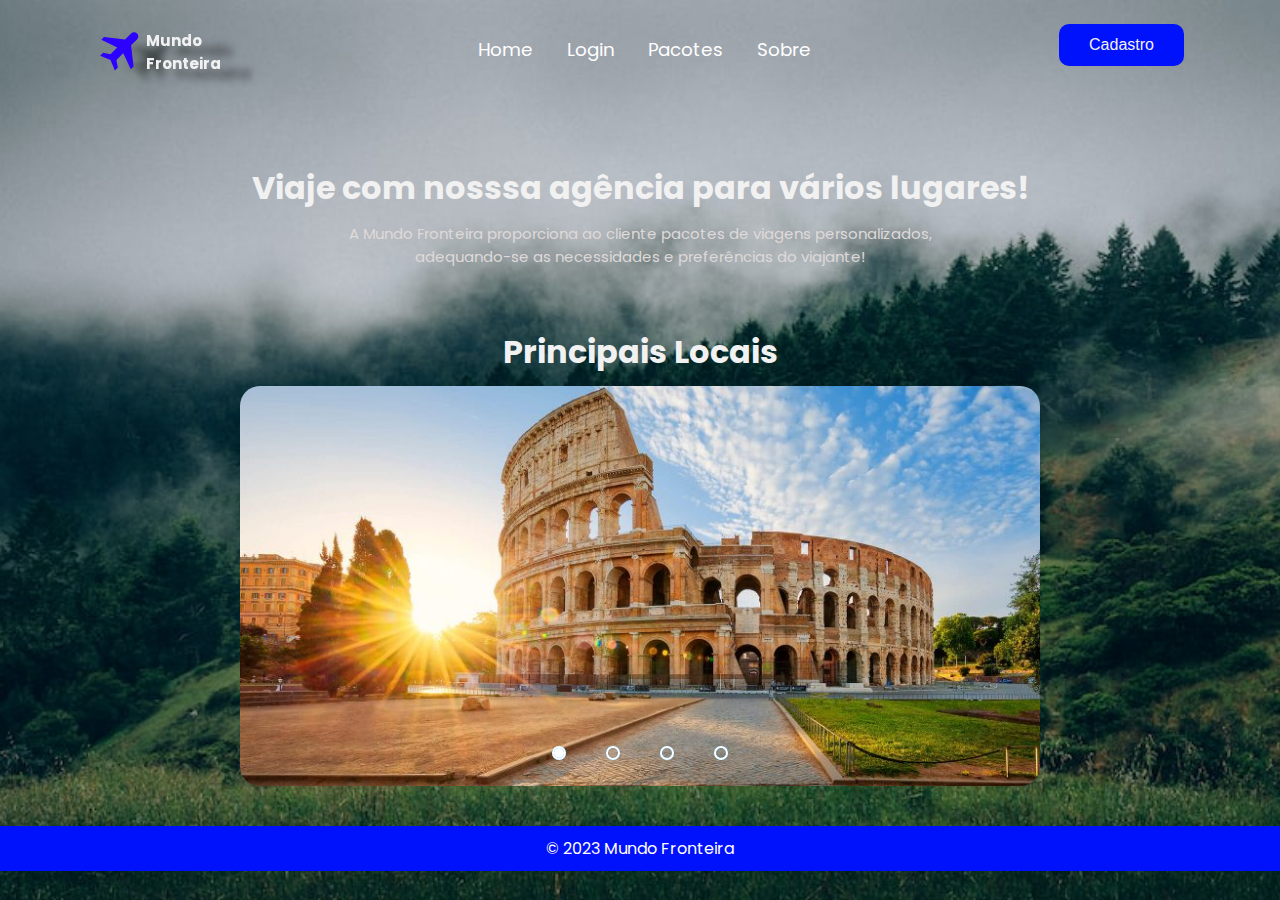
==== commit ccbc866a: "Add files via upload" ====
--- a/index.html
+++ b/index.html
@@ -34,14 +34,14 @@
         </div>
 
         <div class="mobileMenu-icon">
-            <button onclick="menuShow"><img class="icon" src="imgs/menuMobile-icon.svg" alt="menuicon"></button>
+            <button onclick="menuShow()"><img class="icon" src="imgs/menuMobile-icon.svg" alt="menuicon"></button>
         </div>
       </nav>
 
       <div class="mobile-menu">
         <ul>
           <li class="nav-item"><a href="index.html" class="nav-link">Home</a></li>
-          <li class="nav-item"><a href="login.html" class="nav-link">Login</a></li>
+          <li class="nav-item"><a href="register.html" class="nav-link">Cadastro</a></li>
           <li class="nav-item"><a href="pacotes.html" class="nav-link">Pacotes</a></li>
           <li class="nav-item"><a href="about.html" class="nav-link">Sobre</a></li>
         </ul>
@@ -122,6 +122,12 @@
 
   </div>
 
+  <div class="footerabout">
+    <footer>
+        <p>&copy; 2023 Mundo Fronteira</p>
+    </footer>
+  </div> 
+
   <script src="homepage.js"></script>
 
 </body>
--- a/style.css
+++ b/style.css
@@ -337,6 +337,7 @@
   width: 30%;
   margin: 0 auto;
   margin-bottom: 40px;
+  margin-top: 20px;
 }
 
 .headerreg {
@@ -443,14 +444,15 @@
 
 /* FORMULARIO (LOGIN) */
 
-
 .container3 {
   background-color: #ffffff;
   border-radius: 10px;
   border: 4px solid #cfc9c9;
   width: 30%;
+  max-width: 100%;
   margin: 0 auto;
-  margin-top: 70px;
+  margin-top: 30px;
+  margin-bottom: 85px;
 }
 
 .headerreg3 {
